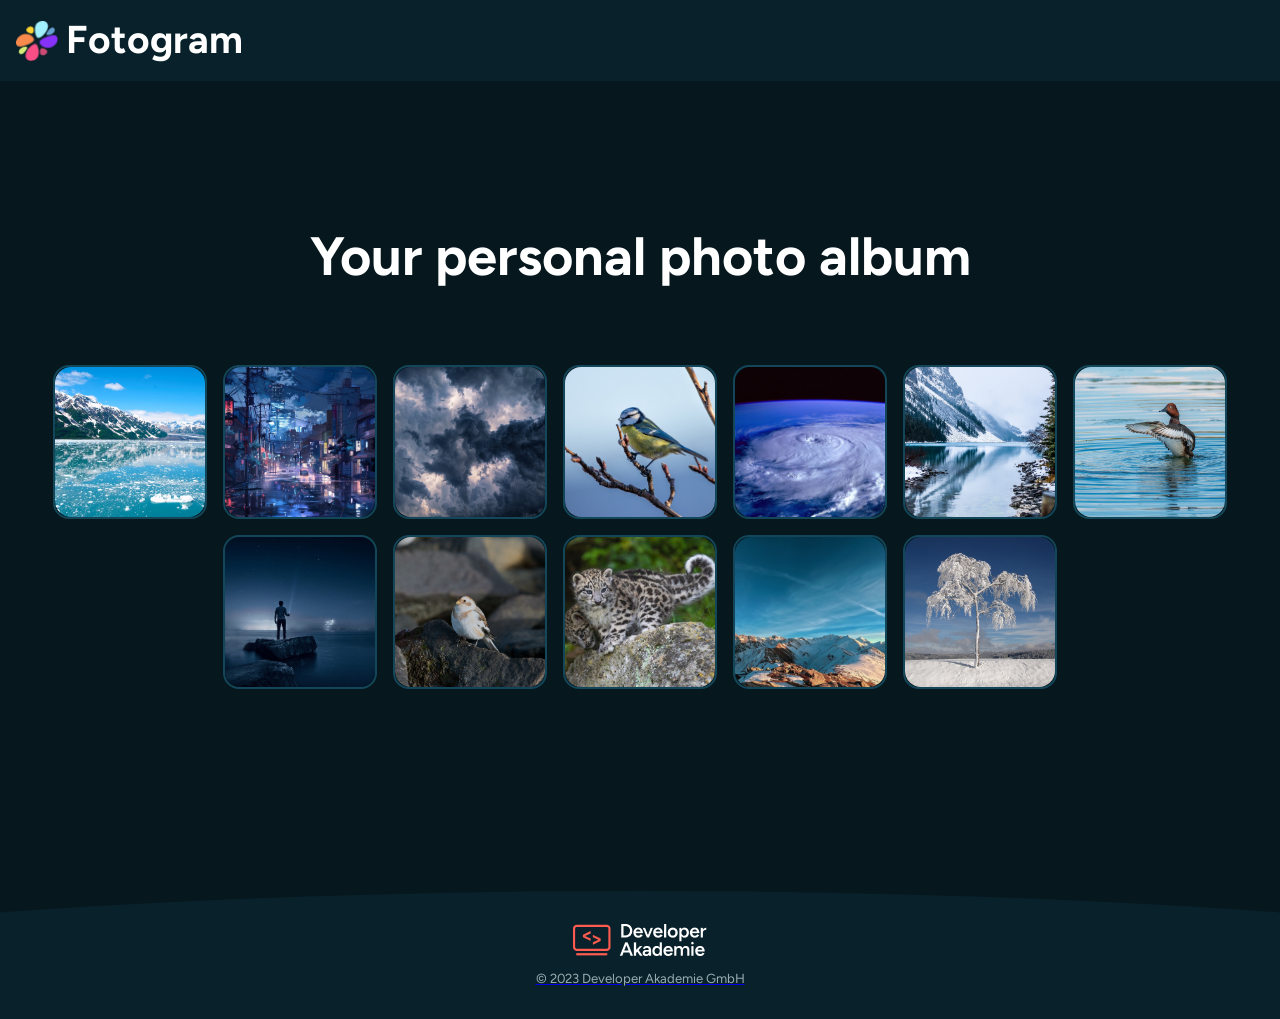
==== index.html @ 18f30b7e "added impressum" ====
<!doctype html>
<html lang="en">
    <head>
        <meta charset="UTF-8" />
        <meta name="viewport" content="width=device-width, initial-scale=1.0" />
        <title>Fotorgram</title>
        <link rel="stylesheet" href="./styles/fonts.css" />
        <link rel="stylesheet" href="./styles/standard.css" />
        <link rel="stylesheet" href="style.css" />
        <script src="script.js" defer></script>

        <link
            rel="icon"
            type="image/x-icon"
            href="./assets/icons/favicon.png"
        />
    </head>
    <body>
        <header class="header">
            <section class="header-content">
                <img src="./assets/icons/favicon.png" alt="Fotogram Logo" />
                <h2>Fotogram</h2>
            </section>
        </header>
        <main>
            <section class="main-content">
                <h1>Your personal photo album</h1>
                <div class="main-gallery" id="gallery"></div>

                <dialog id="myDialog">
                    <header class="dialog-header" onclick="endDialog()">
                        <h2 id="dialogH2"></h2>
                        <button id="dialogBtn" onclick="endDialog()"></button>
                    </header>

                    <div
                        class="content-dialog"
                        id="dialogContent"
                        onclick="endDialog()"
                    ></div>

                    <footer class="dialog-footer" id="dialogFooter">
                        <div></div>
                    </footer>
                </dialog>
            </section>
        </main>
        <footer class="footer">
            <section class="footer-content">
                <div class="da-logo">
                    <img
                        src="./assets/icons/footer_logo.png"
                        alt="Developer Akademie Logo"
                    />
                </div>
                <a href="impressum.html"
                    ><p>&copy; 2023 Developer Akademie GmbH</p></a
                >
            </section>
        </footer>
    </body>
</html>
---- styles/fonts.css ----
/* figtree-regular - latin */
@font-face {
    font-display: swap; /* Check https://developer.mozilla.org/en-US/docs/Web/CSS/@font-face/font-display for other options. */
    font-family: "Figtree";
    font-style: normal;
    font-weight: 400;
    src: url("../assets/fonts/figtree-v9-latin-regular.woff2") format("woff2"); /* Chrome 36+, Opera 23+, Firefox 39+, Safari 12+, iOS 10+ */
}

/* figtree-500 - latin */
@font-face {
    font-display: swap; /* Check https://developer.mozilla.org/en-US/docs/Web/CSS/@font-face/font-display for other options. */
    font-family: "Figtree";
    font-style: normal;
    font-weight: 500;
    src: url("../assets/fonts/figtree-v9-latin-500.woff2") format("woff2"); /* Chrome 36+, Opera 23+, Firefox 39+, Safari 12+, iOS 10+ */
}

/* figtree-700 - latin */
@font-face {
    font-display: swap; /* Check https://developer.mozilla.org/en-US/docs/Web/CSS/@font-face/font-display for other options. */
    font-family: "Figtree";
    font-style: normal;
    font-weight: 700;
    src: url("../assets/fonts/figtree-v9-latin-700.woff2") format("woff2"); /* Chrome 36+, Opera 23+, Firefox 39+, Safari 12+, iOS 10+ */
}

/* figtree-800 - latin */
@font-face {
    font-display: swap; /* Check https://developer.mozilla.org/en-US/docs/Web/CSS/@font-face/font-display for other options. */
    font-family: "Figtree";
    font-style: normal;
    font-weight: 800;
    src: url("../assets/fonts/figtree-v9-latin-800.woff2") format("woff2"); /* Chrome 36+, Opera 23+, Firefox 39+, Safari 12+, iOS 10+ */
}
---- styles/standard.css ----
* {
    padding: 0;
    margin: 0;
    box-sizing: border-box;
    scroll-behavior: smooth;
    position: relative;
}

html {
    font-size: 16px;
    font-family: "Figtree";
    font-style: normal;
    font-weight: 800;
    color: white;
}
---- style.css ----
body {
    width: 100%;
    height: 100%;
    display: flex;
    flex-direction: column;
    justify-content: center;
    align-items: center;
    position: relative;
    background-color: rgba(6, 23, 30, 1);
}
.header {
    height: 81px;
    width: 100%;
    background-color: rgba(9, 33, 42, 1);
    color: white;
    font-family: "Figtree";
    font-style: normal;
    font-weight: 700;
    line-height: 80%;
    display: flex;
    justify-content: center;
    align-items: center;

    .header-content {
        width: 100%;
        max-width: 1440px;
        height: 42px;
        display: flex;
        justify-content: flex-start;
        align-items: center;
        gap: 8px;

        h2 {
            font-size: clamp(2rem, 1.8571rem + 0.7143vw, 2.5rem);
        }
        img {
            width: 42px;
            height: 40px;
            object-fit: cover;
        }
    }
}
main {
    width: 100%;
    height: 100%;
    min-height: 90svh;
    display: flex;
    justify-content: center;
    align-items: flex-start;
    background-color: rgba(6, 23, 30, 1);

    .main-content {
        width: 100%;
        max-width: 1440px;
        display: flex;
        flex-direction: column;
        align-items: center;
        padding-top: clamp(40px, calc(5.714px + 10.714vw), 160px);

        font-family: "Figtree";
        font-style: extabold;
        font-weight: 800;

        h1 {
            font-size: clamp(2.625rem, 2.375rem + 1.25vw, 3.5rem);
            padding-bottom: clamp(56px, calc(49.143px + 2.143vw), 80px);
            text-align: center;
        }
    }
}
.main-gallery {
    display: flex;
    flex-wrap: wrap;
    justify-content: center;
    width: 100%;
    max-width: 1440px;
    gap: 16px;
    .box {
        object-fit: cover;
        border: 2px solid rgba(18, 70, 88, 1);
        border-radius: 16px;
        display: flex;
        justify-content: center;
        align-items: center;

        img {
            width: 150px;
            height: 150px;
            border-radius: 16px;
            object-fit: cover;
        }
    }
    .box:hover {
        img {
            border: 8px solid white;
        }
        cursor: pointer;
    }
    margin-bottom: clamp(45px, calc(12.143px + 10.268vw), 160px);
}

dialog {
    opacity: 0;
    transition: all 200ms ease-in-out;
    transform: translateX(0px) translateY(0px);
}
dialog.opened {
    border: 2px solid black;
    border-radius: 40px;
    color: white;
    width: 95%;
    max-width: 700px;
    height: fit-content;

    padding: clamp(2rem, calc(1.571rem + 2.143vw), 3.5rem)
        clamp(1.313rem, calc(0.545rem + 3.839vw), 4rem);

    display: flex;
    justify-content: center;
    align-items: center;
    flex-direction: column;
    background-color: rgba(9, 33, 42, 1);
    gap: 48px;

    opacity: 1;
    transition: all 300ms ease-in-out;
    left: 50%;
    top: 50%;
    -ms-transform: translate(-50%, -50%);
    -moz-transform: translate(-50%, -50%);
    -webkit-transform: translate(-50%, -50%);
    transform: translate(-50%, -50%);

    .dialog-header {
        display: flex;
        align-items: center;
        justify-content: space-between;
        width: 100%;
        height: 32px;

        font-family: "Figtree";
        font-style: bold;
        font-weight: 700;
        line-height: 100%;

        h2 {
            font-size: 1.5rem;
        }

        button {
            object-fit: cover;
            background-color: rgba(9, 33, 42, 1);
            display: flex;
            justify-content: center;
            align-items: center;
            border-radius: 50%;
            img {
                width: 13px;
                height: 13px;
                object-fit: cover;
            }
            img:hover {
                cursor: pointer;
            }
        }
    }
    .content-dialog {
        width: 100%;
        img {
            width: 100%;
            height: 375px;
            border-radius: 40px;
            object-fit: cover;
            border: 3px solid black;
        }
    }
    .dialog-footer {
        width: 100%;
        display: flex;
        justify-content: center;
        align-items: center;

        .content-footer {
            display: flex;
            width: 261px;
            height: 60px;
            display: flex;
            justify-content: space-between;
            align-items: center;

            button {
                background-color: rgba(9, 33, 42, 1);
                border-radius: 50%;
                border: none;
                img {
                    width: 60px;
                    height: 60px;
                    object-fit: cover;
                }
                img:hover {
                    cursor: pointer;
                }
            }

            p {
                font-family: "Figtree";
                font-style: normal;
                font-weight: 500;
                line-height: 100%;
                font-size: 1rem;
            }
        }
    }
}
dialog::backdrop {
    background-color: rgba(0, 0, 0, 0.8);
}
.footer {
    height: 128px;
    width: 100%;
    bottom: 0;

    background-color: rgba(9, 33, 42, 1);
    color: white;

    display: flex;
    flex-direction: column;
    justify-content: center;
    align-items: center;

    clip-path: Ellipse(90% 100% at 50% 100%);

    .footer-content {
        width: 100%;
        max-width: 1440px;
        display: flex;
        flex-direction: column;
        justify-content: center;
        align-items: center;
        .da-logo {
            display: flex;
            justify-content: center;
            align-items: center;
            padding-bottom: 16px;
            font-size: 1rem;
            img {
                width: fit-content;
            }
        }
        p {
            font-size: 0.823rem;
            font-family: "Figtree";
            font-style: normal;
            font-weight: 400;
            line-height: 100%;
            color: rgba(153, 172, 179, 1);
            text-decoration: none;
        }
        p:hover {
            text-decoration: underline;
            color: white;
        }
    }
}

@media screen and (max-width: 1440px) {
    .main-content {
        padding: 0 16px;
    }
    .header-content {
        padding: 0 16px;
    }
}

@media screen and (max-width: 768px) {
    .header {
        .header-content {
            display: flex;
            justify-content: center;
        }
    }
    dialog.opened {
        .dialog-header {
            display: flex;
            flex-direction: column-reverse;
            justify-content: flex-end;
            align-items: flex-end;
            height: 42px;
            h2 {
                text-align: left;
                position: absolute;
                left: 0;
                bottom: 0;
            }
        }
    }
}
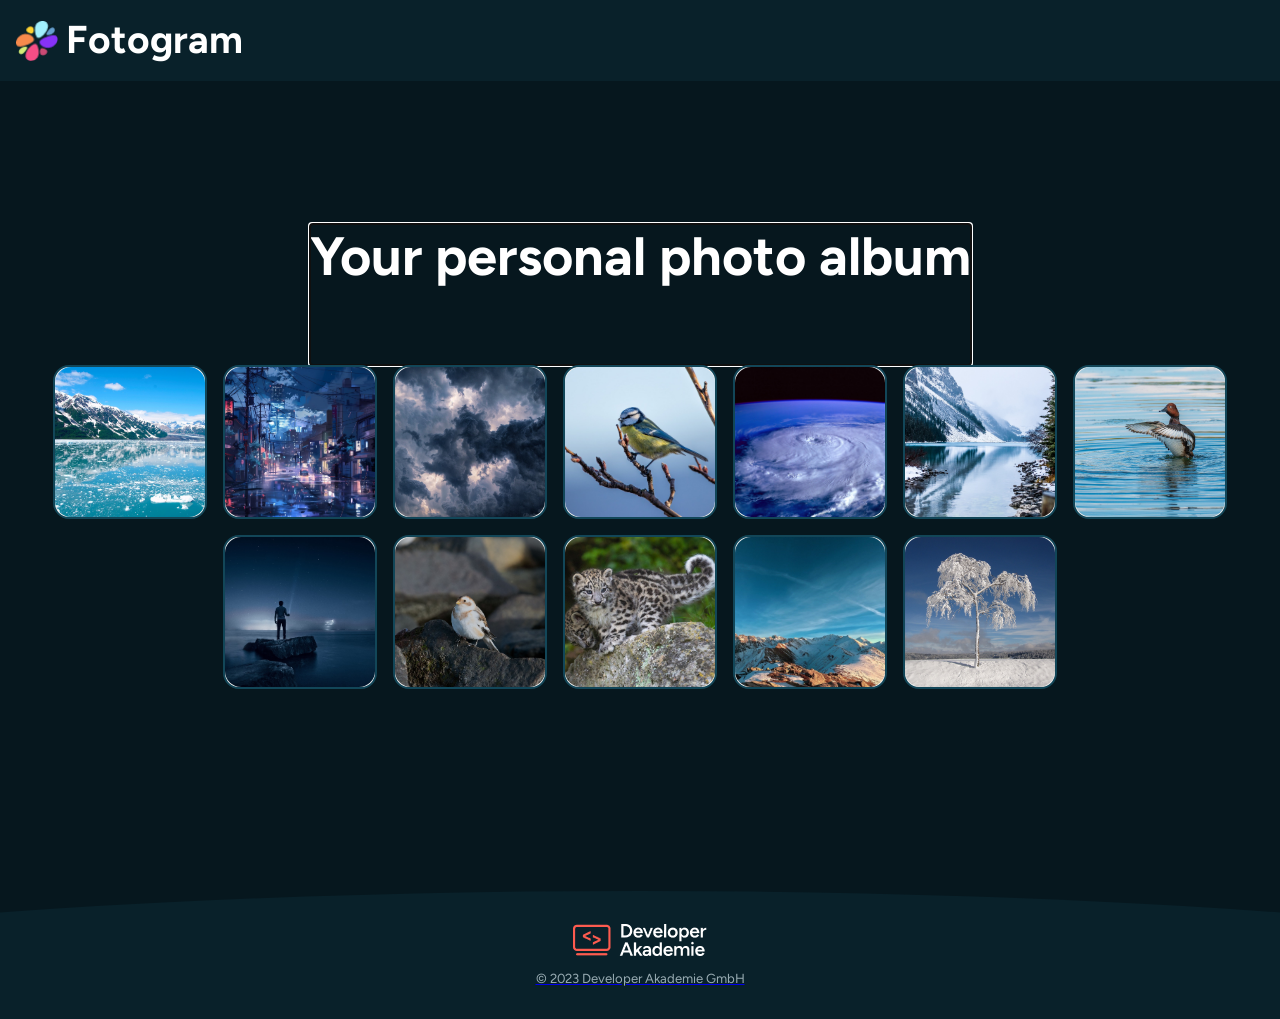
==== commit ba694303: "addet aria and focus on h1" ====
--- a/index.html
+++ b/index.html
@@ -7,6 +7,7 @@
         <link rel="stylesheet" href="./styles/fonts.css" />
         <link rel="stylesheet" href="./styles/standard.css" />
         <link rel="stylesheet" href="style.css" />
+        <script src="Template.js" defer></script>
         <script src="script.js" defer></script>
 
         <link
@@ -15,7 +16,7 @@
             href="./assets/icons/favicon.png"
         />
     </head>
-    <body>
+    <body onload="renderBoxes(event)">
         <header class="header">
             <section class="header-content">
                 <img src="./assets/icons/favicon.png" alt="Fotogram Logo" />
@@ -24,20 +25,22 @@
         </header>
         <main>
             <section class="main-content">
-                <h1>Your personal photo album</h1>
+                <h1 id="headline" tabindex="-1">Your personal photo album</h1>
                 <div class="main-gallery" id="gallery"></div>
 
-                <dialog id="myDialog">
-                    <header class="dialog-header" onclick="endDialog()">
-                        <h2 id="dialogH2"></h2>
-                        <button id="dialogBtn" onclick="endDialog()"></button>
+                <dialog id="myDialog" aria-labelledby="dialogTitle">
+                    <header class="dialog-header">
+                        <h2 id="dialogTitle"></h2>
+                        <button
+                            aria-label="Dialog schließen"
+                            id="dialogBtn"
+                            onclick="endDialog(event)"
+                        ></button>
                     </header>
 
-                    <div
-                        class="content-dialog"
-                        id="dialogContent"
-                        onclick="endDialog()"
-                    ></div>
+                    <section class="content-dialog">
+                        <div id="dialogContent"></div>
+                    </section>
 
                     <footer class="dialog-footer" id="dialogFooter">
                         <div></div>
--- a/style.css
+++ b/style.css
@@ -1,6 +1,7 @@
 body {
     width: 100%;
     height: 100%;
+    min-height: 100svh;
     display: flex;
     flex-direction: column;
     justify-content: center;
@@ -58,7 +59,6 @@
         padding-top: clamp(40px, calc(5.714px + 10.714vw), 160px);
 
         font-family: "Figtree";
-        font-style: extabold;
         font-weight: 800;
 
         h1 {
@@ -90,17 +90,14 @@
             object-fit: cover;
         }
     }
-    .box:hover {
-        img {
-            border: 8px solid white;
-        }
+    button:hover {
+        border: 2px solid rgba(107, 193, 225, 1);
         cursor: pointer;
     }
     margin-bottom: clamp(45px, calc(12.143px + 10.268vw), 160px);
 }
 
 dialog {
-    opacity: 0;
     transition: all 200ms ease-in-out;
     transform: translateX(0px) translateY(0px);
 }
@@ -112,24 +109,18 @@
     max-width: 700px;
     height: fit-content;
 
-    padding: clamp(2rem, calc(1.571rem + 2.143vw), 3.5rem)
-        clamp(1.313rem, calc(0.545rem + 3.839vw), 4rem);
+    padding: clamp(1.25rem, calc(0.714rem + 2.679vw), 3.125rem)
+        clamp(0.625rem, calc(-0.089rem + 3.571vw), 3.125rem);
 
     display: flex;
     justify-content: center;
     align-items: center;
     flex-direction: column;
     background-color: rgba(9, 33, 42, 1);
-    gap: 48px;
-
-    opacity: 1;
+    gap: clamp(1.25rem, calc(0.75rem + 2.5vw), 3rem);
+
     transition: all 300ms ease-in-out;
-    left: 50%;
-    top: 50%;
-    -ms-transform: translate(-50%, -50%);
-    -moz-transform: translate(-50%, -50%);
-    -webkit-transform: translate(-50%, -50%);
-    transform: translate(-50%, -50%);
+    margin: auto;
 
     .dialog-header {
         display: flex;
@@ -144,10 +135,13 @@
         line-height: 100%;
 
         h2 {
-            font-size: 1.5rem;
-        }
-
+            font-size: clamp(1.25rem, 1.1786rem + 0.3571vw, 1.5rem);
+            width: 100%;
+            height: fit-content;
+        }
         button {
+            width: 32px;
+            height: 32px;
             object-fit: cover;
             background-color: rgba(9, 33, 42, 1);
             display: flex;
@@ -157,11 +151,12 @@
             img {
                 width: 13px;
                 height: 13px;
-                object-fit: cover;
-            }
-            img:hover {
-                cursor: pointer;
-            }
+                border: none;
+            }
+        }
+        button:hover {
+            background-color: rgba(18, 70, 88, 1);
+            cursor: pointer;
         }
     }
     .content-dialog {
@@ -170,7 +165,7 @@
             width: 100%;
             height: 375px;
             border-radius: 40px;
-            object-fit: cover;
+            object-fit: fill;
             border: 3px solid black;
         }
     }
@@ -189,19 +184,21 @@
             align-items: center;
 
             button {
-                background-color: rgba(9, 33, 42, 1);
+                background-color: rgba(253, 91, 79, 0.1);
                 border-radius: 50%;
                 border: none;
+                width: 60px;
+                height: 60px;
                 img {
-                    width: 60px;
-                    height: 60px;
+                    width: 22px;
+                    height: 19px;
                     object-fit: cover;
                 }
-                img:hover {
-                    cursor: pointer;
-                }
-            }
-
+            }
+            button:hover {
+                background-color: rgba(253, 91, 79, 0.2);
+                cursor: pointer;
+            }
             p {
                 font-family: "Figtree";
                 font-style: normal;
@@ -291,7 +288,8 @@
                 position: absolute;
                 left: 0;
                 bottom: 0;
-            }
-        }
-    }
-}
+                height: fit-content;
+            }
+        }
+    }
+}
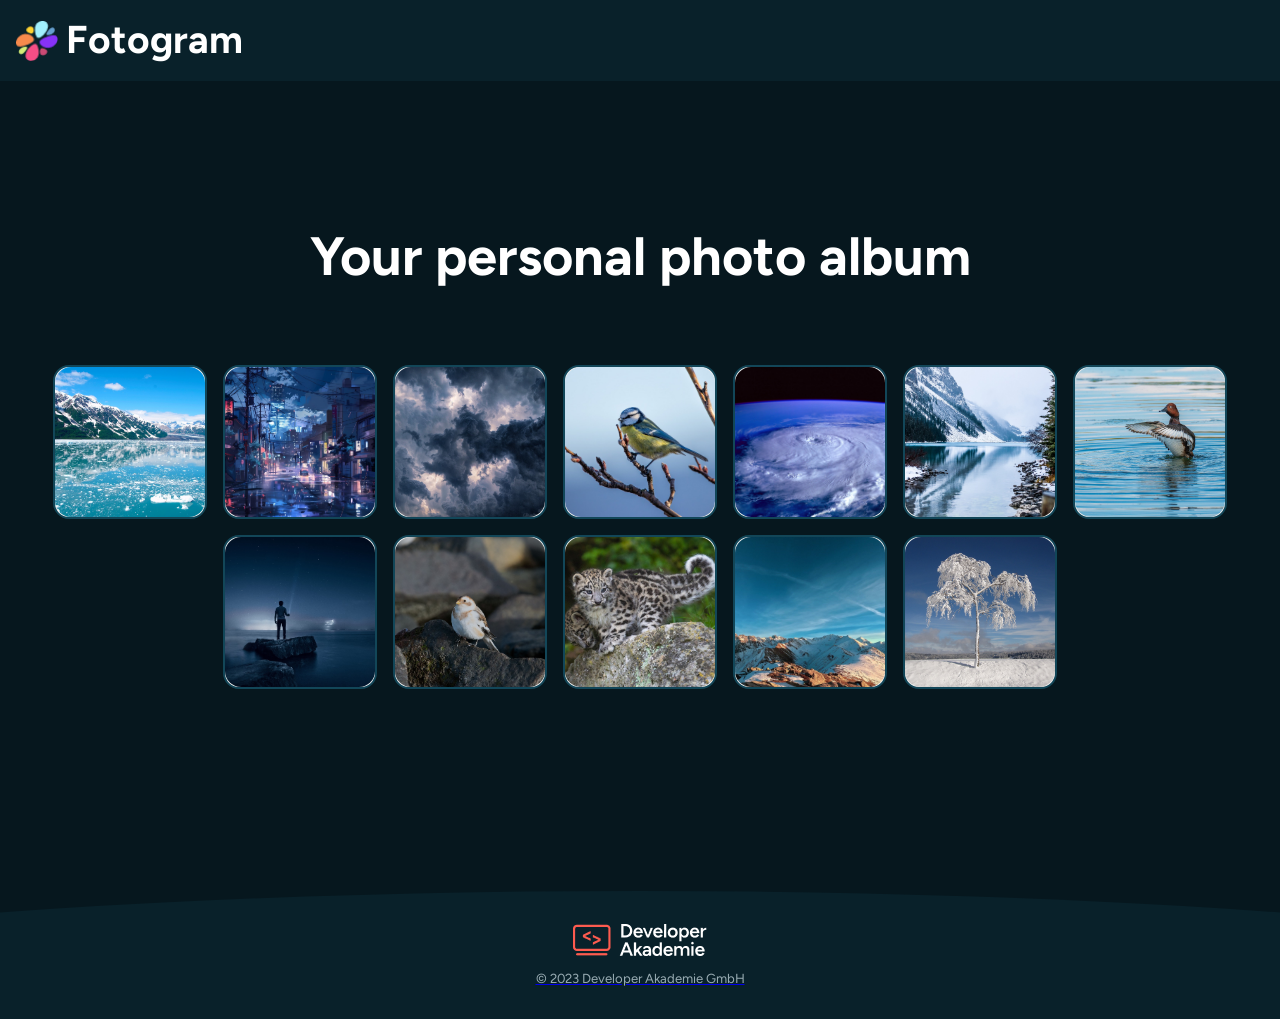
==== commit 53164a00: "finalized aria" ====
--- a/index.html
+++ b/index.html
@@ -17,20 +17,24 @@
         />
     </head>
     <body onload="renderBoxes(event)">
-        <header class="header">
+        <header aria-label="Kopfzeile mit Fotogramlogo" class="header">
             <section class="header-content">
                 <img src="./assets/icons/favicon.png" alt="Fotogram Logo" />
                 <h2>Fotogram</h2>
             </section>
         </header>
         <main>
-            <section class="main-content">
-                <h1 id="headline" tabindex="-1">Your personal photo album</h1>
+            <section aria-labelledby="mainTitle" class="main-content">
+                <h1 id="mainTitle">Your personal photo album</h1>
                 <div class="main-gallery" id="gallery"></div>
 
                 <dialog id="myDialog" aria-labelledby="dialogTitle">
                     <header class="dialog-header">
-                        <h2 id="dialogTitle"></h2>
+                        <h2
+                            aria-label="Bild Name"
+                            tabindex="-1"
+                            id="dialogTitle"
+                        ></h2>
                         <button
                             aria-label="Dialog schließen"
                             id="dialogBtn"
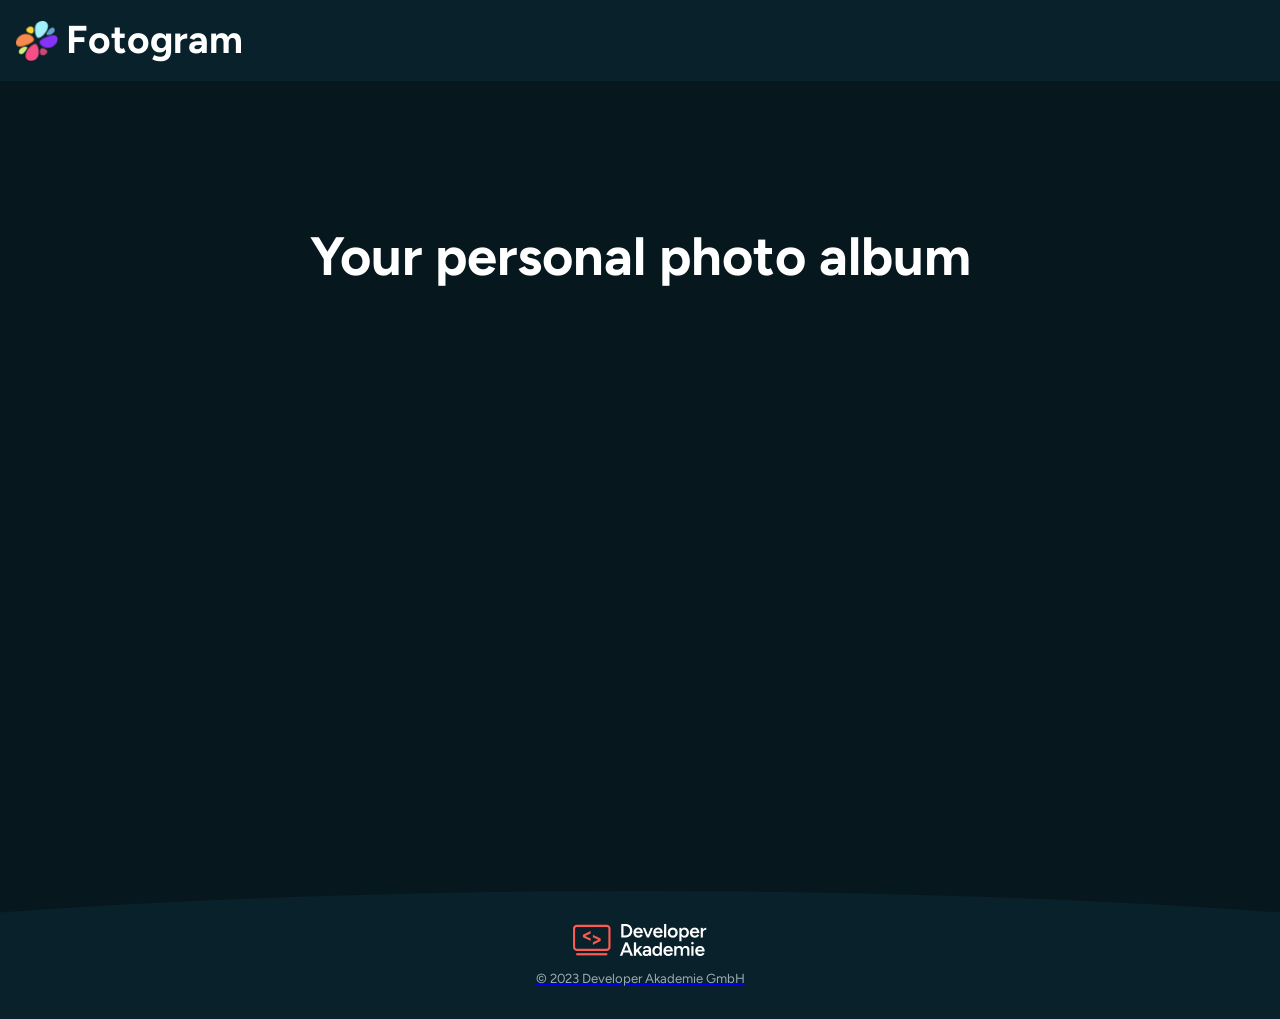
==== commit c613e4a7: "changes after feedback" ====
--- a/index.html
+++ b/index.html
@@ -7,7 +7,7 @@
         <link rel="stylesheet" href="./styles/fonts.css" />
         <link rel="stylesheet" href="./styles/standard.css" />
         <link rel="stylesheet" href="style.css" />
-        <script src="Template.js" defer></script>
+        <script src="template.js" defer></script>
         <script src="script.js" defer></script>
 
         <link
@@ -36,6 +36,7 @@
                             id="dialogTitle"
                         ></h2>
                         <button
+                            class="closeBtn"
                             aria-label="Dialog schließen"
                             id="dialogBtn"
                             onclick="endDialog(event)"
@@ -60,9 +61,9 @@
                         alt="Developer Akademie Logo"
                     />
                 </div>
-                <a href="impressum.html"
-                    ><p>&copy; 2023 Developer Akademie GmbH</p></a
-                >
+                <a href="impressum.html" target="_blank"
+                    ><p>&copy; 2023 Developer Akademie GmbH</p>
+                </a>
             </section>
         </footer>
     </body>
--- a/style.css
+++ b/style.css
@@ -9,6 +9,7 @@
     position: relative;
     background-color: rgba(6, 23, 30, 1);
 }
+
 .header {
     height: 81px;
     width: 100%;
@@ -41,6 +42,7 @@
         }
     }
 }
+
 main {
     width: 100%;
     height: 100%;
@@ -68,6 +70,7 @@
         }
     }
 }
+
 .main-gallery {
     display: flex;
     flex-wrap: wrap;
@@ -101,6 +104,7 @@
     transition: all 200ms ease-in-out;
     transform: translateX(0px) translateY(0px);
 }
+
 dialog.opened {
     border: 2px solid black;
     border-radius: 40px;
@@ -117,7 +121,7 @@
     align-items: center;
     flex-direction: column;
     background-color: rgba(9, 33, 42, 1);
-    gap: clamp(1.25rem, calc(0.75rem + 2.5vw), 3rem);
+    gap: clamp(1rem, calc(0.429rem + 2.857vw), 3rem);
 
     transition: all 300ms ease-in-out;
     margin: auto;
@@ -135,11 +139,11 @@
         line-height: 100%;
 
         h2 {
-            font-size: clamp(1.25rem, 1.1786rem + 0.3571vw, 1.5rem);
+            font-size: clamp(1.125rem, 1.0179rem + 0.5357vw, 1.5rem);
             width: 100%;
             height: fit-content;
         }
-        button {
+        .closeBtn {
             width: 32px;
             height: 32px;
             object-fit: cover;
@@ -154,18 +158,18 @@
                 border: none;
             }
         }
-        button:hover {
+        .closeBtn:hover {
             background-color: rgba(18, 70, 88, 1);
             cursor: pointer;
         }
     }
     .content-dialog {
-        width: 100%;
+        width: fit-content;
         img {
             width: 100%;
-            height: 375px;
+            max-height: 600px;
             border-radius: 40px;
-            object-fit: fill;
+            object-fit: contain;
             border: 3px solid black;
         }
     }
@@ -209,9 +213,11 @@
         }
     }
 }
+
 dialog::backdrop {
     background-color: rgba(0, 0, 0, 0.8);
 }
+
 .footer {
     height: 128px;
     width: 100%;
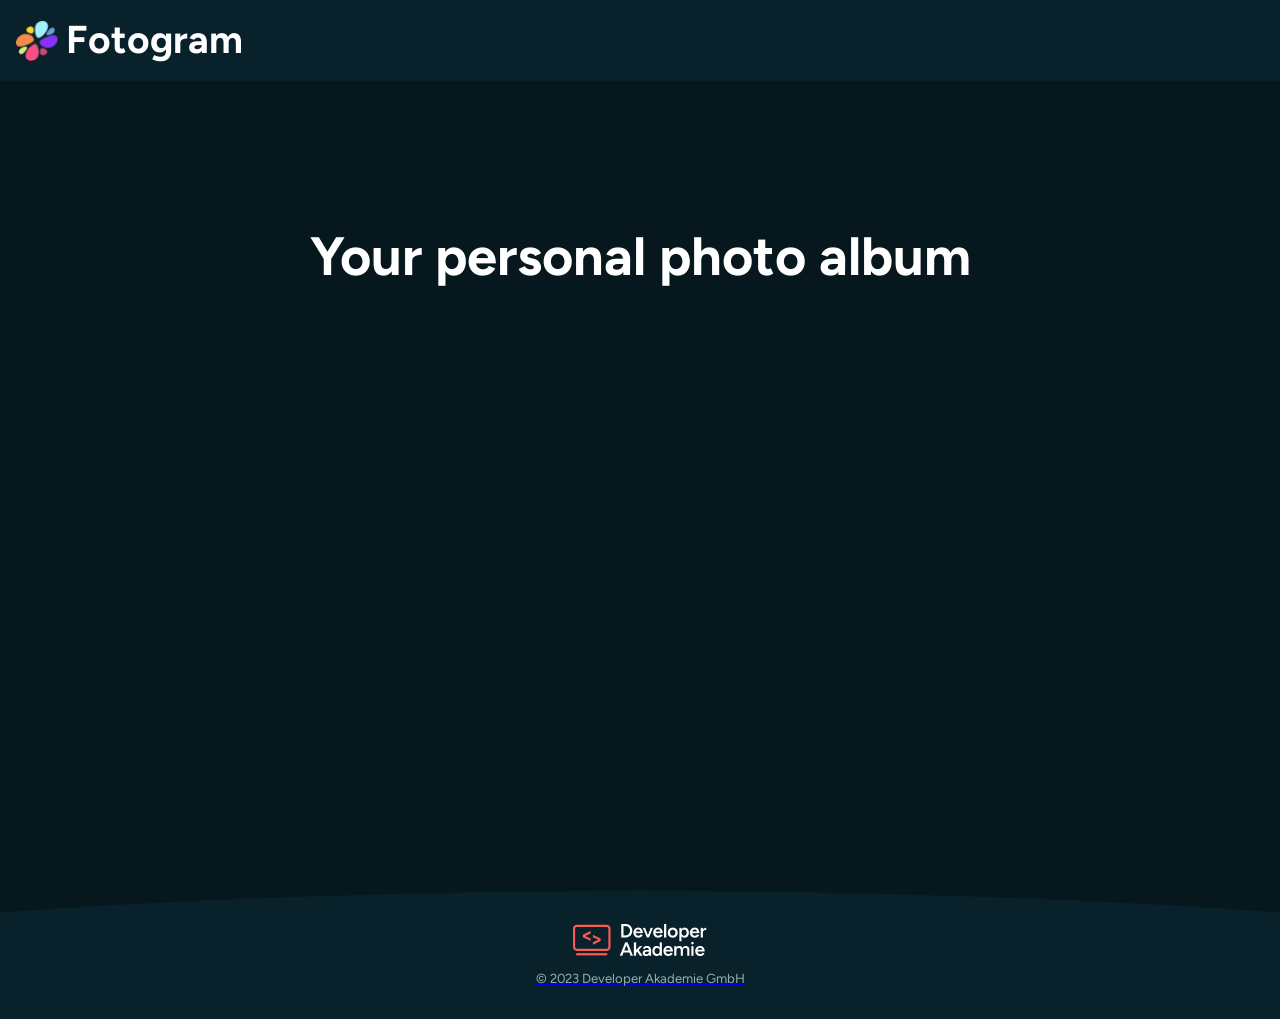
==== commit fe0a28b4: "addet data.js and korrektet dialog width + height with img content" ====
--- a/index.html
+++ b/index.html
@@ -7,6 +7,7 @@
         <link rel="stylesheet" href="./styles/fonts.css" />
         <link rel="stylesheet" href="./styles/standard.css" />
         <link rel="stylesheet" href="style.css" />
+        <script src="data_base.js" defer></script>
         <script src="template.js" defer></script>
         <script src="script.js" defer></script>
 
@@ -43,9 +44,10 @@
                         ></button>
                     </header>
 
-                    <section class="content-dialog">
-                        <div id="dialogContent"></div>
-                    </section>
+                    <section
+                        class="content-dialog"
+                        id="dialogContent"
+                    ></section>
 
                     <footer class="dialog-footer" id="dialogFooter">
                         <div></div>
--- a/style.css
+++ b/style.css
@@ -111,7 +111,7 @@
     color: white;
     width: 95%;
     max-width: 700px;
-    height: fit-content;
+    /* height: 800px; */
 
     padding: clamp(1.25rem, calc(0.714rem + 2.679vw), 3.125rem)
         clamp(0.625rem, calc(-0.089rem + 3.571vw), 3.125rem);
@@ -165,11 +165,17 @@
     }
     .content-dialog {
         width: fit-content;
+        max-width: 600px;
+        height: 450px;
+        /* background-color: red; */
         img {
-            width: 100%;
+            width: 95%;
+            max-width: 580px;
             max-height: 600px;
+            height: 100%;
+
             border-radius: 40px;
-            object-fit: contain;
+            /* object-fit: contain; */
             border: 3px solid black;
         }
     }
